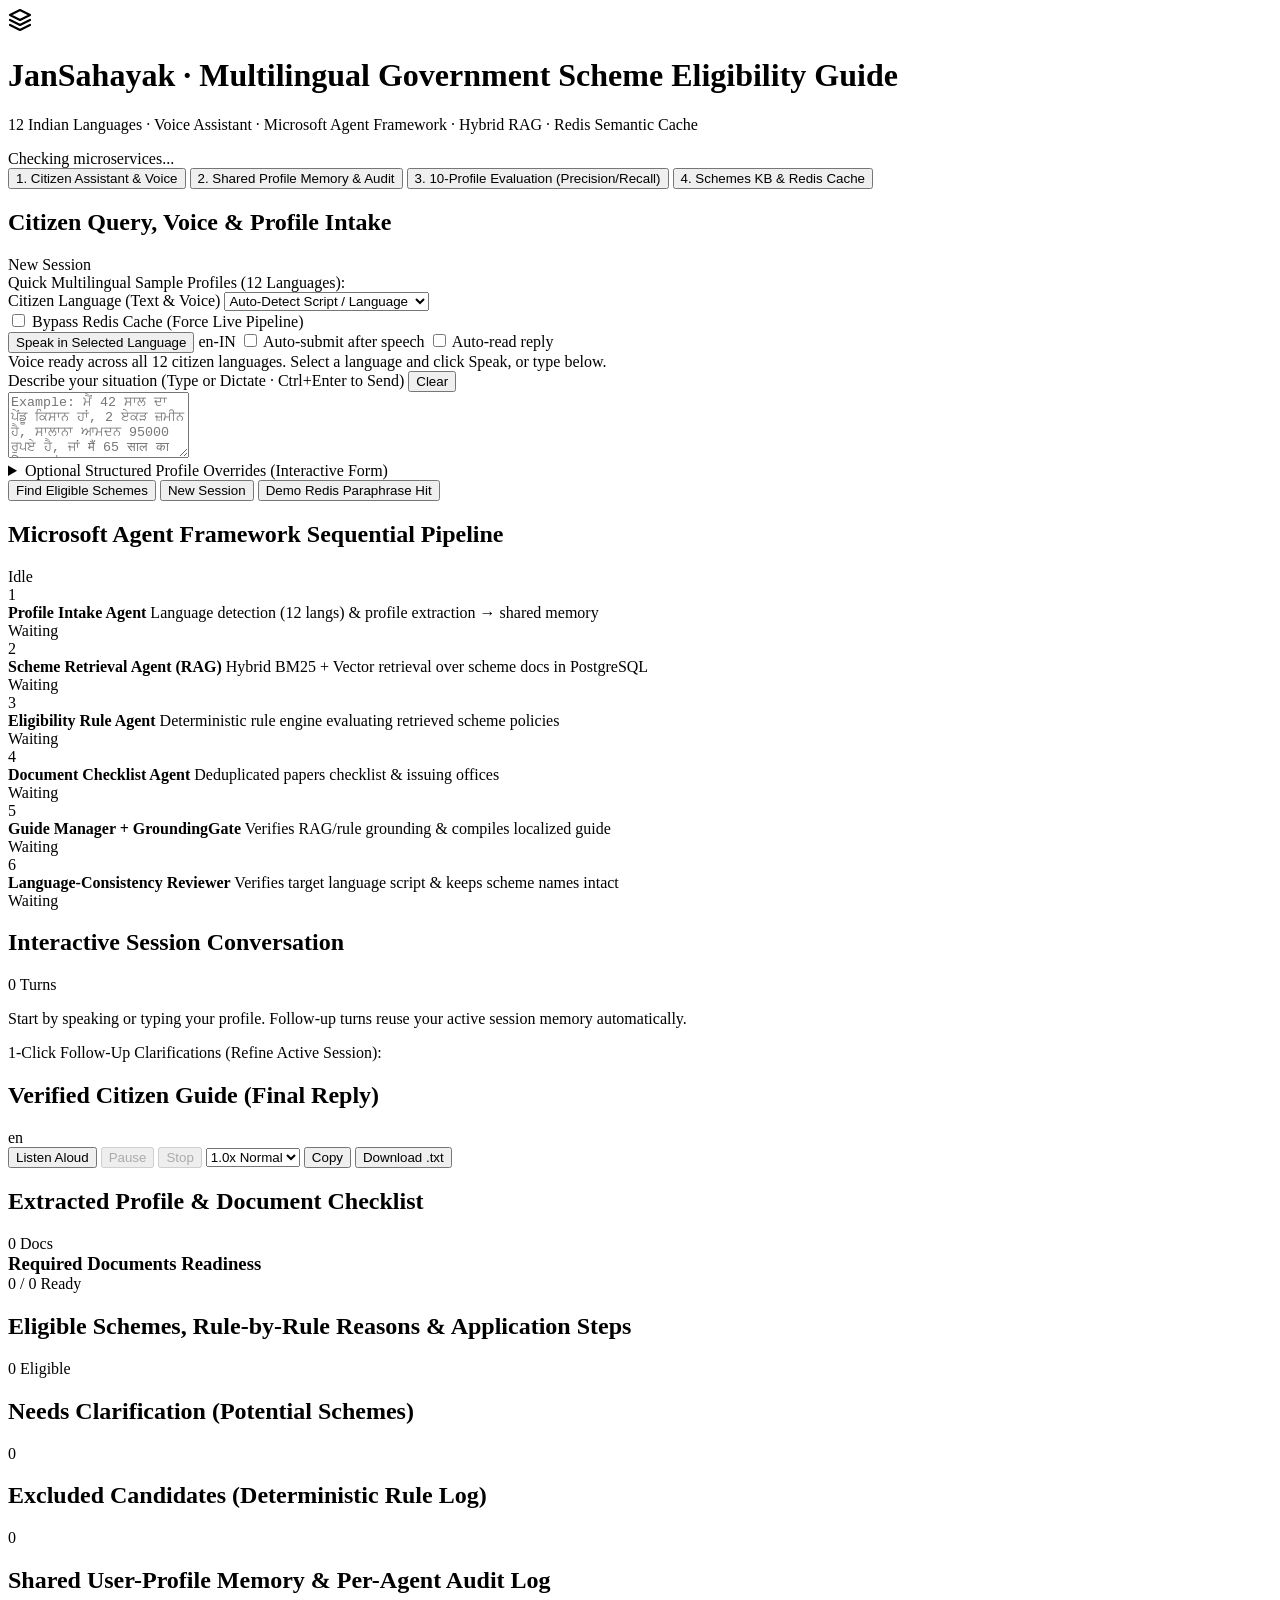
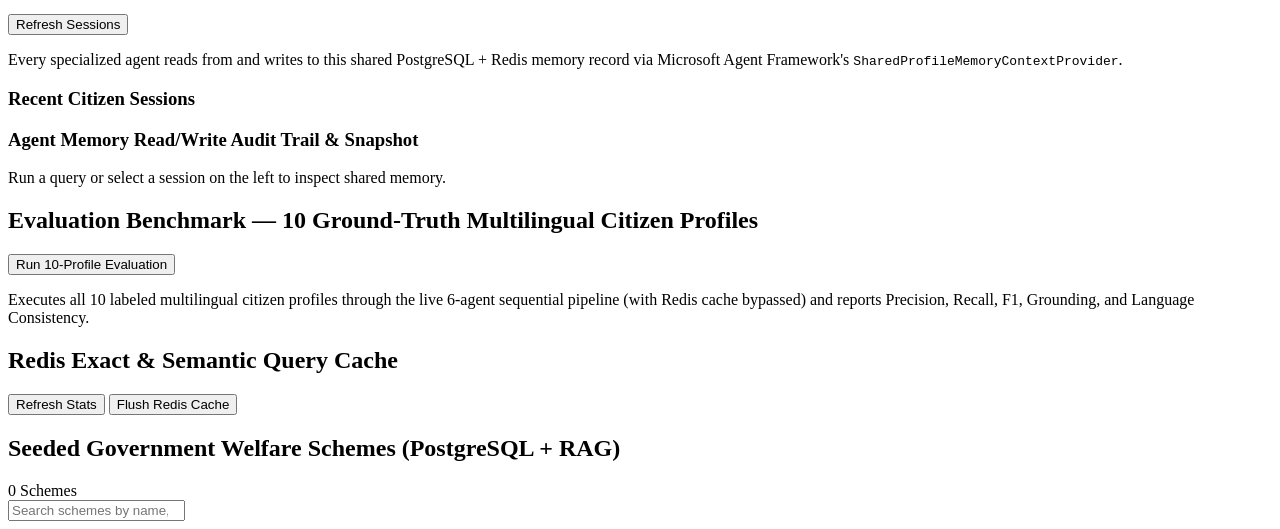
==== services/frontend_ui/static/index.html @ 43f575b0 "Complete JanSahayak multi-agent microservice system with report and 10-profile evaluation" ====
<!DOCTYPE html>
<html lang="en">
<head>
  <meta charset="UTF-8" />
  <meta name="viewport" content="width=device-width, initial-scale=1.0" />
  <title>Multilingual Government Scheme Eligibility Guide · JanSahayak AI</title>
  <link rel="stylesheet" href="/static/styles.css" />
</head>
<body>
  <!-- ========================================================================
       Top Navigation & Live Microservice Telemetry Header
       ======================================================================== -->
  <header class="topbar">
    <div class="brand">
      <div class="brand-badge" aria-hidden="true">
        <svg width="24" height="24" viewBox="0 0 24 24" fill="none" stroke="currentColor" stroke-width="2.2" stroke-linecap="round" stroke-linejoin="round">
          <path d="M12 2L2 7l10 5 10-5-10-5z"></path>
          <path d="M2 17l10 5 10-5"></path>
          <path d="M2 12l10 5 10-5"></path>
        </svg>
      </div>
      <div>
        <h1>JanSahayak · Multilingual Government Scheme Eligibility Guide</h1>
        <p class="subtitle">
          12 Indian Languages · Voice Assistant · Microsoft Agent Framework · Hybrid RAG · Redis Semantic Cache
        </p>
      </div>
    </div>

    <div class="health-strip" id="healthStrip">
      <span class="pill pill-neutral">Checking microservices...</span>
    </div>
  </header>

  <!-- Primary Navigation Tabs -->
  <nav class="tabs-bar">
    <button class="tab-btn active" data-tab="assistant">1. Citizen Assistant &amp; Voice</button>
    <button class="tab-btn" data-tab="memory">2. Shared Profile Memory &amp; Audit</button>
    <button class="tab-btn" data-tab="evaluation">3. 10-Profile Evaluation (Precision/Recall)</button>
    <button class="tab-btn" data-tab="kb-cache">4. Schemes KB &amp; Redis Cache</button>
  </nav>

  <main class="container">
    <!-- ======================================================================
         TAB 1: Interactive Citizen Chat, Voice Assistant & Sequential Pipeline
         ====================================================================== -->
    <section id="tab-assistant" class="tab-panel active">
      <div class="grid-two">
        <!-- Left Column: Multilingual Voice & Text Input, Sample Prompts, Overrides -->
        <div class="card">
          <div class="card-header">
            <h2>Citizen Query, Voice &amp; Profile Intake</h2>
            <span class="badge badge-info" id="sessionBadge">New Session</span>
          </div>

          <!-- 1-Click Multilingual Sample Citizen Queries (All 12 Supported Languages) -->
          <div class="samples-box">
            <label class="field-label">Quick Multilingual Sample Profiles (12 Languages):</label>
            <div class="sample-chips" id="sampleChips"></div>
          </div>

          <!-- Language Selector & Cache Toggle -->
          <div class="form-row">
            <div class="form-group">
              <label for="languageSelect" class="field-label">Citizen Language (Text &amp; Voice)</label>
              <select id="languageSelect" class="input-control">
                <option value="">Auto-Detect Script / Language</option>
                <option value="en">English (en-IN)</option>
                <option value="hi">हिन्दी — Hindi (hi-IN)</option>
                <option value="pa">ਪੰਜਾਬੀ — Punjabi (pa-IN)</option>
                <option value="te">తెలుగు — Telugu (te-IN)</option>
                <option value="ta">தமிழ் — Tamil (ta-IN)</option>
                <option value="bn">বাংলা — Bengali (bn-IN)</option>
                <option value="mr">मराठी — Marathi (mr-IN)</option>
                <option value="kn">ಕನ್ನಡ — Kannada (kn-IN)</option>
                <option value="gu">ગુજરાતી — Gujarati (gu-IN)</option>
                <option value="ml">മലയാളം — Malayalam (ml-IN)</option>
                <option value="or">ଓଡ଼ିଆ — Odia (or-IN)</option>
                <option value="ur">اردو — Urdu (ur-IN)</option>
              </select>
            </div>
            <div class="form-group checkbox-inline">
              <label class="checkbox-label">
                <input type="checkbox" id="bypassCacheChk" />
                <span>Bypass Redis Cache (Force Live Pipeline)</span>
              </label>
            </div>
          </div>

          <!-- Voice Assistant Bar (Gracefully progressive; never blocks text input) -->
          <div class="voice-dock" id="voiceDock">
            <div class="voice-controls-row">
              <button type="button" id="voiceMicBtn" class="btn btn-voice" title="Speak your profile using your microphone in the selected language">
                <span class="mic-dot"></span>
                <span id="voiceMicBtnLabel">Speak in Selected Language</span>
              </button>
              <span class="badge badge-neutral" id="voiceLocalePill">en-IN</span>
              <label class="checkbox-label voice-mini-chk">
                <input type="checkbox" id="voiceAutoSendChk" />
                <span>Auto-submit after speech</span>
              </label>
              <label class="checkbox-label voice-mini-chk">
                <input type="checkbox" id="voiceAutoReadChk" />
                <span>Auto-read reply</span>
              </label>
            </div>
            <div class="voice-status-line" id="voiceStatusText">
              Voice ready across all 12 citizen languages. Select a language and click Speak, or type below.
            </div>
          </div>

          <div class="form-group">
            <div class="label-split">
              <label for="citizenQuery" class="field-label">Describe your situation (Type or Dictate · Ctrl+Enter to Send)</label>
              <button type="button" id="clearInputBtn" class="link-btn">Clear</button>
            </div>
            <textarea
              id="citizenQuery"
              rows="4"
              class="input-control"
              placeholder="Example: ਮੈਂ 42 ਸਾਲ ਦਾ ਪੇਂਡੂ ਕਿਸਾਨ ਹਾਂ, 2 ਏਕੜ ਜ਼ਮੀਨ ਹੈ, ਸਾਲਾਨਾ ਆਮਦਨ 95000 ਰੁਪਏ ਹੈ, ਜਾਂ मैं 65 साल का किसान हूं..."
            ></textarea>
          </div>

          <!-- Collapsible Optional Structured Profile Overrides -->
          <details class="override-drawer">
            <summary>Optional Structured Profile Overrides (Interactive Form)</summary>
            <div class="override-grid">
              <div>
                <label class="mini-label">Age</label>
                <input type="number" id="ovrAge" class="input-control" placeholder="e.g., 45" min="0" max="115" />
              </div>
              <div>
                <label class="mini-label">Annual Income (INR)</label>
                <input type="number" id="ovrIncome" class="input-control" placeholder="e.g., 120000" min="0" />
              </div>
              <div>
                <label class="mini-label">Gender</label>
                <select id="ovrGender" class="input-control">
                  <option value="">-- From Text --</option>
                  <option value="female">Female</option>
                  <option value="male">Male</option>
                  <option value="other">Other</option>
                </select>
              </div>
              <div>
                <label class="mini-label">Occupation</label>
                <select id="ovrOccupation" class="input-control">
                  <option value="">-- From Text --</option>
                  <option value="farmer">Farmer</option>
                  <option value="student">Student</option>
                  <option value="street_vendor">Street Vendor</option>
                  <option value="artisan">Artisan / Craftsperson</option>
                  <option value="small_business">Small Business</option>
                  <option value="daily_wage_laborer">Daily Wage Laborer</option>
                  <option value="unemployed">Unemployed</option>
                  <option value="retired">Retired</option>
                  <option value="govt_employee">Govt Employee</option>
                </select>
              </div>
              <div>
                <label class="mini-label">Residence</label>
                <select id="ovrResidence" class="input-control">
                  <option value="">-- From Text --</option>
                  <option value="rural">Rural</option>
                  <option value="urban">Urban</option>
                </select>
              </div>
              <div>
                <label class="mini-label">Category</label>
                <select id="ovrCategory" class="input-control">
                  <option value="">-- From Text --</option>
                  <option value="General">General</option>
                  <option value="OBC">OBC</option>
                  <option value="SC">SC</option>
                  <option value="ST">ST</option>
                  <option value="EBC">EBC</option>
                  <option value="Minority">Minority</option>
                </select>
              </div>
              <div>
                <label class="mini-label">BPL Card?</label>
                <select id="ovrBpl" class="input-control">
                  <option value="">-- From Text --</option>
                  <option value="true">Yes (BPL)</option>
                  <option value="false">No</option>
                </select>
              </div>
              <div>
                <label class="mini-label">Owns Pucca House?</label>
                <select id="ovrPucca" class="input-control">
                  <option value="">-- From Text --</option>
                  <option value="false">No Pucca House</option>
                  <option value="true">Yes</option>
                </select>
              </div>
            </div>
          </details>

          <div class="action-bar">
            <button id="submitQueryBtn" class="btn btn-primary">Find Eligible Schemes</button>
            <button id="newSessionBtn" class="btn btn-ghost">New Session</button>
            <button id="testParaphraseBtn" class="btn btn-secondary" title="Submit a paraphrased version of the active query to demonstrate Redis Semantic Cache Hit">
              Demo Redis Paraphrase Hit
            </button>
          </div>
        </div>

        <!-- Right Column: Live 6-Agent Sequential Pipeline Visualizer + Conversation Thread -->
        <div class="right-stack">
          <div class="card">
            <div class="card-header">
              <h2>Microsoft Agent Framework Sequential Pipeline</h2>
              <span id="cacheStatusPill" class="pill pill-neutral">Idle</span>
            </div>
            <div class="pipeline-list" id="pipelineSteps">
              <div class="step-card" data-stage="profile_intake_agent">
                <div class="step-num">1</div>
                <div class="step-body">
                  <strong>Profile Intake Agent</strong>
                  <span class="step-desc">Language detection (12 langs) &amp; profile extraction → shared memory</span>
                </div>
                <span class="step-status">Waiting</span>
              </div>
              <div class="step-card" data-stage="scheme_retrieval_agent">
                <div class="step-num">2</div>
                <div class="step-body">
                  <strong>Scheme Retrieval Agent (RAG)</strong>
                  <span class="step-desc">Hybrid BM25 + Vector retrieval over scheme docs in PostgreSQL</span>
                </div>
                <span class="step-status">Waiting</span>
              </div>
              <div class="step-card" data-stage="eligibility_rule_agent">
                <div class="step-num">3</div>
                <div class="step-body">
                  <strong>Eligibility Rule Agent</strong>
                  <span class="step-desc">Deterministic rule engine evaluating retrieved scheme policies</span>
                </div>
                <span class="step-status">Waiting</span>
              </div>
              <div class="step-card" data-stage="document_checklist_agent">
                <div class="step-num">4</div>
                <div class="step-body">
                  <strong>Document Checklist Agent</strong>
                  <span class="step-desc">Deduplicated papers checklist &amp; issuing offices</span>
                </div>
                <span class="step-status">Waiting</span>
              </div>
              <div class="step-card" data-stage="guide_manager_agent">
                <div class="step-num">5</div>
                <div class="step-body">
                  <strong>Guide Manager + GroundingGate</strong>
                  <span class="step-desc">Verifies RAG/rule grounding &amp; compiles localized guide</span>
                </div>
                <span class="step-status">Waiting</span>
              </div>
              <div class="step-card" data-stage="language_reviewer_agent">
                <div class="step-num">6</div>
                <div class="step-body">
                  <strong>Language-Consistency Reviewer</strong>
                  <span class="step-desc">Verifies target language script &amp; keeps scheme names intact</span>
                </div>
                <span class="step-status">Waiting</span>
              </div>
            </div>
          </div>

          <!-- Interactive Multi-Turn Conversation History & 1-Click Follow-Up Suggestions -->
          <div class="card">
            <div class="card-header">
              <h2>Interactive Session Conversation</h2>
              <span class="badge badge-neutral" id="turnCountBadge">0 Turns</span>
            </div>
            <div id="chatThreadBox" class="chat-thread">
              <p class="muted">Start by speaking or typing your profile. Follow-up turns reuse your active session memory automatically.</p>
            </div>
            <div id="quickFollowupsBox" class="quick-followups hidden">
              <span class="mini-label">1-Click Follow-Up Clarifications (Refine Active Session):</span>
              <div id="quickFollowupChips" class="sample-chips"></div>
            </div>
          </div>
        </div>
      </div>

      <!-- Citizen Eligibility Output Area -->
      <div id="resultsContainer" class="results-area hidden">
        <!-- Verification Banner: Language Consistency + Grounding Gate + Latency -->
        <div class="verification-banner" id="verificationBanner"></div>

        <div class="grid-two">
          <!-- Localized Citizen Reply + Voice Read-Aloud & Export Toolbar -->
          <div class="card">
            <div class="card-header">
              <h2>Verified Citizen Guide (Final Reply)</h2>
              <div class="btn-row">
                <span class="badge badge-success" id="replyLangBadge">en</span>
              </div>
            </div>

            <!-- Voice Playback & Export Controls -->
            <div class="tts-toolbar">
              <button type="button" id="ttsPlayBtn" class="btn btn-primary btn-sm">Listen Aloud</button>
              <button type="button" id="ttsPauseBtn" class="btn btn-secondary btn-sm" disabled>Pause</button>
              <button type="button" id="ttsStopBtn" class="btn btn-ghost btn-sm" disabled>Stop</button>
              <select id="ttsRateSelect" class="rate-select" title="Speech playback speed">
                <option value="0.85">0.85x Slow</option>
                <option value="1.0" selected>1.0x Normal</option>
                <option value="1.2">1.2x Fast</option>
              </select>
              <button type="button" id="copyGuideBtn" class="btn btn-ghost btn-sm">Copy</button>
              <button type="button" id="downloadGuideBtn" class="btn btn-ghost btn-sm">Download .txt</button>
            </div>
            <div class="muted tts-progress" id="ttsStatusLine"></div>

            <pre id="finalReplyBox" class="reply-box"></pre>
          </div>

          <!-- Extracted Citizen Profile & Interactive Document Readiness Checklist -->
          <div class="card">
            <div class="card-header">
              <h2>Extracted Profile &amp; Document Checklist</h2>
              <span class="badge badge-info" id="docCountBadge">0 Docs</span>
            </div>
            <div id="extractedProfileChips" class="chip-grid"></div>

            <div class="doc-progress-wrap" id="docProgressWrap">
              <div class="label-split">
                <h3 class="sub-heading" style="margin:0;">Required Documents Readiness</h3>
                <span class="mini-label" id="docReadinessText">0 / 0 Ready</span>
              </div>
              <div class="progress-track">
                <div class="progress-fill" id="docProgressBar" style="width: 0%;"></div>
              </div>
            </div>

            <div id="documentChecklistBox" class="doc-list"></div>
          </div>
        </div>

        <!-- Eligible Schemes Detailed Cards -->
        <div class="card">
          <div class="card-header">
            <h2>Eligible Schemes, Rule-by-Rule Reasons &amp; Application Steps</h2>
            <span class="badge badge-success" id="eligibleCountBadge">0 Eligible</span>
          </div>
          <div id="eligibleSchemesGrid" class="schemes-grid"></div>
        </div>

        <!-- Potential / Ineligible Audit Accordion -->
        <div class="grid-two">
          <div class="card">
            <div class="card-header">
              <h2>Needs Clarification (Potential Schemes)</h2>
              <span class="badge badge-warn" id="potentialCountBadge">0</span>
            </div>
            <div id="potentialSchemesBox"></div>
          </div>
          <div class="card">
            <div class="card-header">
              <h2>Excluded Candidates (Deterministic Rule Log)</h2>
              <span class="badge badge-neutral" id="ineligibleCountBadge">0</span>
            </div>
            <div id="ineligibleSchemesBox"></div>
          </div>
        </div>
      </div>
    </section>

    <!-- ======================================================================
         TAB 2: Shared User-Profile Memory & Agent Read/Write Audit Inspector
         ====================================================================== -->
    <section id="tab-memory" class="tab-panel">
      <div class="card">
        <div class="card-header">
          <h2>Shared User-Profile Memory &amp; Per-Agent Audit Log</h2>
          <button id="refreshSessionsBtn" class="btn btn-secondary">Refresh Sessions</button>
        </div>
        <p class="muted">
          Every specialized agent reads from and writes to this shared PostgreSQL + Redis memory record via
          Microsoft Agent Framework's <code>SharedProfileMemoryContextProvider</code>.
        </p>
        <div class="grid-two">
          <div>
            <h3 class="sub-heading">Recent Citizen Sessions</h3>
            <div id="sessionsListBox" class="sessions-list"></div>
          </div>
          <div>
            <h3 class="sub-heading">Agent Memory Read/Write Audit Trail &amp; Snapshot</h3>
            <div id="memoryInspectorBox" class="inspector-box">
              <p class="muted">Run a query or select a session on the left to inspect shared memory.</p>
            </div>
          </div>
        </div>
      </div>
    </section>

    <!-- ======================================================================
         TAB 3: 10-Profile Precision & Recall Benchmark Evaluation Dashboard
         ====================================================================== -->
    <section id="tab-evaluation" class="tab-panel">
      <div class="card">
        <div class="card-header">
          <h2>Evaluation Benchmark — 10 Ground-Truth Multilingual Citizen Profiles</h2>
          <button id="runEvalBtn" class="btn btn-primary">Run 10-Profile Evaluation</button>
        </div>
        <p class="muted">
          Executes all 10 labeled multilingual citizen profiles through the live 6-agent sequential pipeline
          (with Redis cache bypassed) and reports Precision, Recall, F1, Grounding, and Language Consistency.
        </p>

        <div id="evalSummaryCards" class="kpi-grid"></div>
        <div id="evalTableContainer" class="table-wrap"></div>
      </div>
    </section>

    <!-- ======================================================================
         TAB 4: Scheme Knowledge Base & Redis Semantic Cache Inspector
         ====================================================================== -->
    <section id="tab-kb-cache" class="tab-panel">
      <div class="grid-two">
        <div class="card">
          <div class="card-header">
            <h2>Redis Exact &amp; Semantic Query Cache</h2>
            <div class="btn-row">
              <button id="refreshCacheBtn" class="btn btn-secondary">Refresh Stats</button>
              <button id="flushCacheBtn" class="btn btn-danger">Flush Redis Cache</button>
            </div>
          </div>
          <div id="redisStatsBox"></div>
        </div>

        <div class="card">
          <div class="card-header">
            <h2>Seeded Government Welfare Schemes (PostgreSQL + RAG)</h2>
            <span class="badge badge-info" id="kbCountBadge">0 Schemes</span>
          </div>
          <div class="kb-filter-bar">
            <input type="search" id="kbSearchInput" class="input-control" placeholder="Search schemes by name, ministry, or keyword (e.g., farmer, pension, student)..." />
            <div id="kbCategoryFilters" class="sample-chips" style="margin-top:8px;"></div>
          </div>
          <div id="schemesCatalogBox" class="kb-list"></div>
        </div>
      </div>
    </section>
  </main>

  <script src="/static/voice_controller.js"></script>
  <script src="/static/app.js"></script>
</body>
</html>
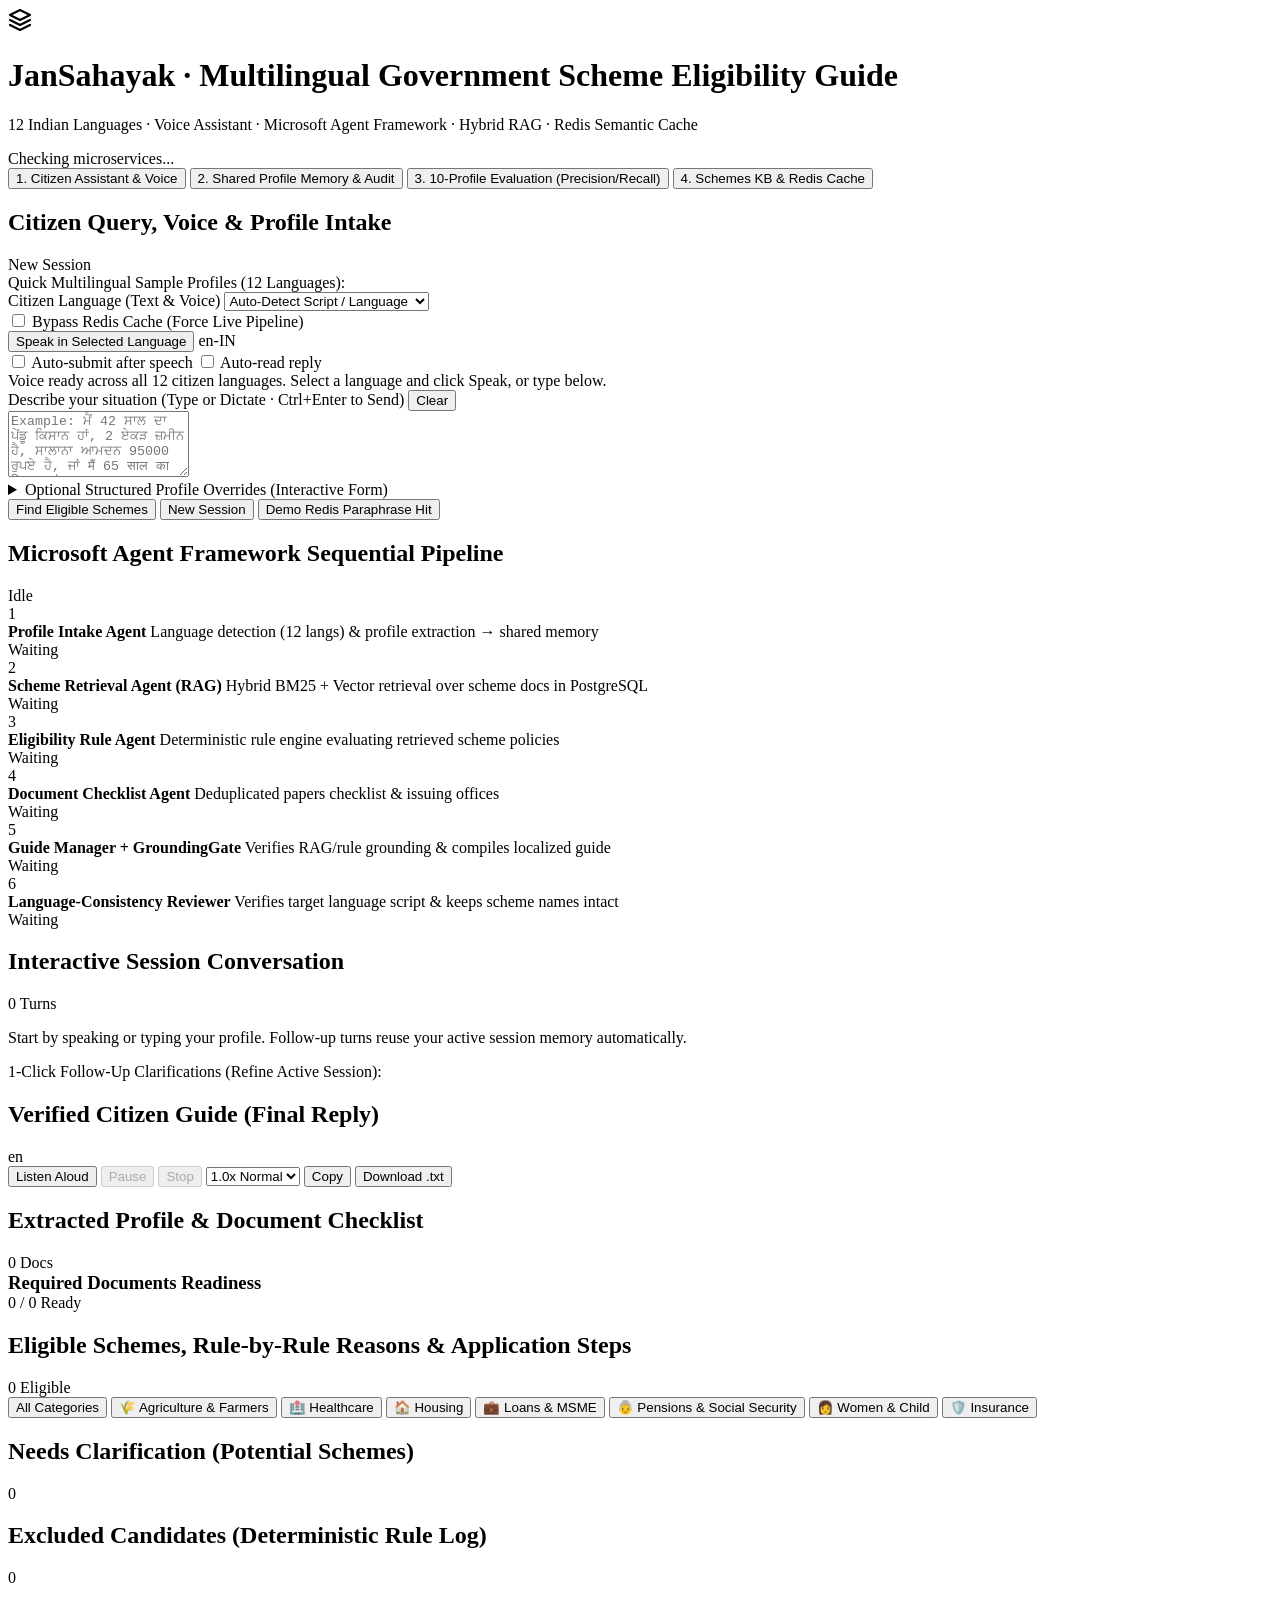
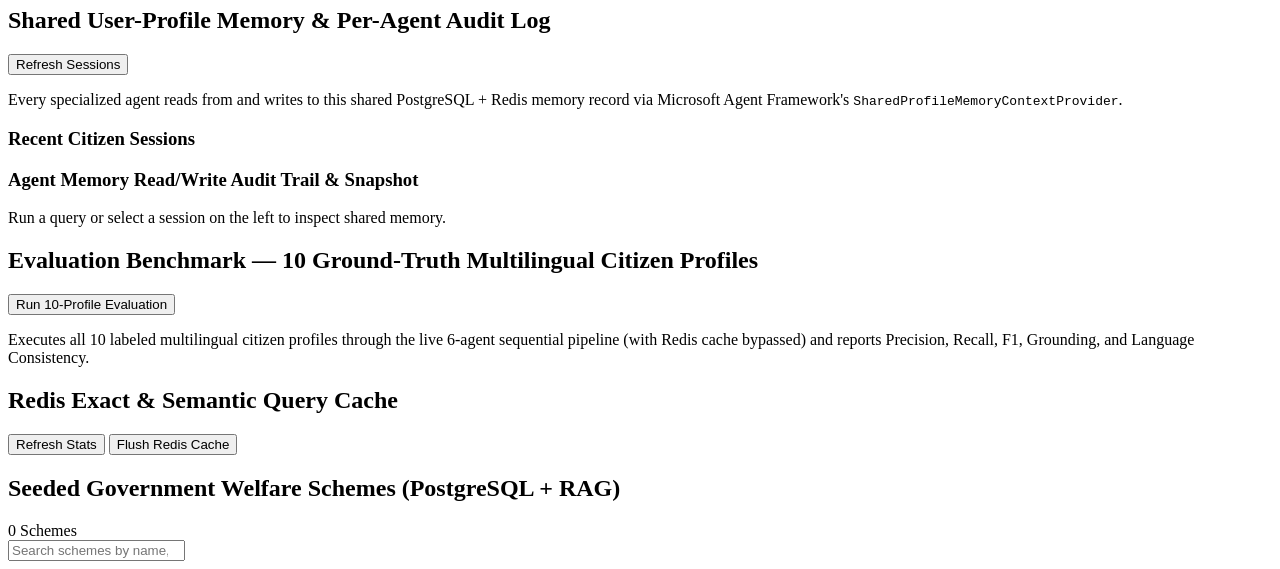
==== commit 3030800f: "Add dynamic full-page 12-language localization, audio wave equalizer, and scheme visualization metri" ====
--- a/services/frontend_ui/static/index.html
+++ b/services/frontend_ui/static/index.html
@@ -20,24 +20,24 @@
         </svg>
       </div>
       <div>
-        <h1>JanSahayak · Multilingual Government Scheme Eligibility Guide</h1>
-        <p class="subtitle">
+        <h1 id="brandHeading">JanSahayak · Multilingual Government Scheme Eligibility Guide</h1>
+        <p class="subtitle" id="brandSubtitle">
           12 Indian Languages · Voice Assistant · Microsoft Agent Framework · Hybrid RAG · Redis Semantic Cache
         </p>
       </div>
     </div>
 
     <div class="health-strip" id="healthStrip">
-      <span class="pill pill-neutral">Checking microservices...</span>
+      <span class="pill pill-neutral" id="healthPill">Checking microservices...</span>
     </div>
   </header>
 
   <!-- Primary Navigation Tabs -->
   <nav class="tabs-bar">
-    <button class="tab-btn active" data-tab="assistant">1. Citizen Assistant &amp; Voice</button>
-    <button class="tab-btn" data-tab="memory">2. Shared Profile Memory &amp; Audit</button>
-    <button class="tab-btn" data-tab="evaluation">3. 10-Profile Evaluation (Precision/Recall)</button>
-    <button class="tab-btn" data-tab="kb-cache">4. Schemes KB &amp; Redis Cache</button>
+    <button class="tab-btn active" data-tab="assistant" id="tabBtnAssistant">1. Citizen Assistant &amp; Voice</button>
+    <button class="tab-btn" data-tab="memory" id="tabBtnMemory">2. Shared Profile Memory &amp; Audit</button>
+    <button class="tab-btn" data-tab="evaluation" id="tabBtnEvaluation">3. 10-Profile Evaluation (Precision/Recall)</button>
+    <button class="tab-btn" data-tab="kb-cache" id="tabBtnKbCache">4. Schemes KB &amp; Redis Cache</button>
   </nav>
 
   <main class="container">
@@ -49,22 +49,22 @@
         <!-- Left Column: Multilingual Voice & Text Input, Sample Prompts, Overrides -->
         <div class="card">
           <div class="card-header">
-            <h2>Citizen Query, Voice &amp; Profile Intake</h2>
+            <h2 id="cardIntakeTitle">Citizen Query, Voice &amp; Profile Intake</h2>
             <span class="badge badge-info" id="sessionBadge">New Session</span>
           </div>
 
           <!-- 1-Click Multilingual Sample Citizen Queries (All 12 Supported Languages) -->
           <div class="samples-box">
-            <label class="field-label">Quick Multilingual Sample Profiles (12 Languages):</label>
+            <label class="field-label" id="samplesLabel">Quick Multilingual Sample Profiles (12 Languages):</label>
             <div class="sample-chips" id="sampleChips"></div>
           </div>
 
           <!-- Language Selector & Cache Toggle -->
           <div class="form-row">
             <div class="form-group">
-              <label for="languageSelect" class="field-label">Citizen Language (Text &amp; Voice)</label>
+              <label for="languageSelect" class="field-label" id="langSelectLabel">Citizen Language (Text &amp; Voice)</label>
               <select id="languageSelect" class="input-control">
-                <option value="">Auto-Detect Script / Language</option>
+                <option value="" id="autoDetectOpt">Auto-Detect Script / Language</option>
                 <option value="en">English (en-IN)</option>
                 <option value="hi">हिन्दी — Hindi (hi-IN)</option>
                 <option value="pa">ਪੰਜਾਬੀ — Punjabi (pa-IN)</option>
@@ -82,7 +82,7 @@
             <div class="form-group checkbox-inline">
               <label class="checkbox-label">
                 <input type="checkbox" id="bypassCacheChk" />
-                <span>Bypass Redis Cache (Force Live Pipeline)</span>
+                <span id="bypassCacheLabel">Bypass Redis Cache (Force Live Pipeline)</span>
               </label>
             </div>
           </div>
@@ -95,13 +95,24 @@
                 <span id="voiceMicBtnLabel">Speak in Selected Language</span>
               </button>
               <span class="badge badge-neutral" id="voiceLocalePill">en-IN</span>
+
+              <!-- Live Audio Wave Equalizer Indicator -->
+              <div class="voice-wave-container" id="voiceWaveBox" title="Voice audio waveform indicator">
+                <div class="voice-wave-bar"></div>
+                <div class="voice-wave-bar"></div>
+                <div class="voice-wave-bar"></div>
+                <div class="voice-wave-bar"></div>
+                <div class="voice-wave-bar"></div>
+                <div class="voice-wave-bar"></div>
+              </div>
+
               <label class="checkbox-label voice-mini-chk">
                 <input type="checkbox" id="voiceAutoSendChk" />
-                <span>Auto-submit after speech</span>
+                <span id="autoSendLabel">Auto-submit after speech</span>
               </label>
               <label class="checkbox-label voice-mini-chk">
                 <input type="checkbox" id="voiceAutoReadChk" />
-                <span>Auto-read reply</span>
+                <span id="autoReadLabel">Auto-read reply</span>
               </label>
             </div>
             <div class="voice-status-line" id="voiceStatusText">
@@ -111,7 +122,7 @@
 
           <div class="form-group">
             <div class="label-split">
-              <label for="citizenQuery" class="field-label">Describe your situation (Type or Dictate · Ctrl+Enter to Send)</label>
+              <label for="citizenQuery" class="field-label" id="describeLabel">Describe your situation (Type or Dictate · Ctrl+Enter to Send)</label>
               <button type="button" id="clearInputBtn" class="link-btn">Clear</button>
             </div>
             <textarea
@@ -124,10 +135,10 @@
 
           <!-- Collapsible Optional Structured Profile Overrides -->
           <details class="override-drawer">
-            <summary>Optional Structured Profile Overrides (Interactive Form)</summary>
+            <summary id="overridesSummary">Optional Structured Profile Overrides (Interactive Form)</summary>
             <div class="override-grid">
               <div>
-                <label class="mini-label">Age</label>
+                <label class="mini-label" id="lblOvrAge">Age</label>
                 <input type="number" id="ovrAge" class="input-control" placeholder="e.g., 45" min="0" max="115" />
               </div>
               <div>
@@ -210,14 +221,14 @@
         <div class="right-stack">
           <div class="card">
             <div class="card-header">
-              <h2>Microsoft Agent Framework Sequential Pipeline</h2>
+              <h2 id="pipelineTitle">Microsoft Agent Framework Sequential Pipeline</h2>
               <span id="cacheStatusPill" class="pill pill-neutral">Idle</span>
             </div>
             <div class="pipeline-list" id="pipelineSteps">
               <div class="step-card" data-stage="profile_intake_agent">
                 <div class="step-num">1</div>
                 <div class="step-body">
-                  <strong>Profile Intake Agent</strong>
+                  <strong class="step-name">Profile Intake Agent</strong>
                   <span class="step-desc">Language detection (12 langs) &amp; profile extraction → shared memory</span>
                 </div>
                 <span class="step-status">Waiting</span>
@@ -225,7 +236,7 @@
               <div class="step-card" data-stage="scheme_retrieval_agent">
                 <div class="step-num">2</div>
                 <div class="step-body">
-                  <strong>Scheme Retrieval Agent (RAG)</strong>
+                  <strong class="step-name">Scheme Retrieval Agent (RAG)</strong>
                   <span class="step-desc">Hybrid BM25 + Vector retrieval over scheme docs in PostgreSQL</span>
                 </div>
                 <span class="step-status">Waiting</span>
@@ -233,7 +244,7 @@
               <div class="step-card" data-stage="eligibility_rule_agent">
                 <div class="step-num">3</div>
                 <div class="step-body">
-                  <strong>Eligibility Rule Agent</strong>
+                  <strong class="step-name">Eligibility Rule Agent</strong>
                   <span class="step-desc">Deterministic rule engine evaluating retrieved scheme policies</span>
                 </div>
                 <span class="step-status">Waiting</span>
@@ -241,7 +252,7 @@
               <div class="step-card" data-stage="document_checklist_agent">
                 <div class="step-num">4</div>
                 <div class="step-body">
-                  <strong>Document Checklist Agent</strong>
+                  <strong class="step-name">Document Checklist Agent</strong>
                   <span class="step-desc">Deduplicated papers checklist &amp; issuing offices</span>
                 </div>
                 <span class="step-status">Waiting</span>
@@ -249,7 +260,7 @@
               <div class="step-card" data-stage="guide_manager_agent">
                 <div class="step-num">5</div>
                 <div class="step-body">
-                  <strong>Guide Manager + GroundingGate</strong>
+                  <strong class="step-name">Guide Manager + GroundingGate</strong>
                   <span class="step-desc">Verifies RAG/rule grounding &amp; compiles localized guide</span>
                 </div>
                 <span class="step-status">Waiting</span>
@@ -257,7 +268,7 @@
               <div class="step-card" data-stage="language_reviewer_agent">
                 <div class="step-num">6</div>
                 <div class="step-body">
-                  <strong>Language-Consistency Reviewer</strong>
+                  <strong class="step-name">Language-Consistency Reviewer</strong>
                   <span class="step-desc">Verifies target language script &amp; keeps scheme names intact</span>
                 </div>
                 <span class="step-status">Waiting</span>
@@ -268,14 +279,14 @@
           <!-- Interactive Multi-Turn Conversation History & 1-Click Follow-Up Suggestions -->
           <div class="card">
             <div class="card-header">
-              <h2>Interactive Session Conversation</h2>
+              <h2 id="chatThreadTitle">Interactive Session Conversation</h2>
               <span class="badge badge-neutral" id="turnCountBadge">0 Turns</span>
             </div>
             <div id="chatThreadBox" class="chat-thread">
-              <p class="muted">Start by speaking or typing your profile. Follow-up turns reuse your active session memory automatically.</p>
+              <p class="muted" id="chatEmptyHint">Start by speaking or typing your profile. Follow-up turns reuse your active session memory automatically.</p>
             </div>
             <div id="quickFollowupsBox" class="quick-followups hidden">
-              <span class="mini-label">1-Click Follow-Up Clarifications (Refine Active Session):</span>
+              <span class="mini-label" id="quickFollowupsTitle">1-Click Follow-Up Clarifications (Refine Active Session):</span>
               <div id="quickFollowupChips" class="sample-chips"></div>
             </div>
           </div>
@@ -291,7 +302,7 @@
           <!-- Localized Citizen Reply + Voice Read-Aloud & Export Toolbar -->
           <div class="card">
             <div class="card-header">
-              <h2>Verified Citizen Guide (Final Reply)</h2>
+              <h2 id="guideFinalTitle">Verified Citizen Guide (Final Reply)</h2>
               <div class="btn-row">
                 <span class="badge badge-success" id="replyLangBadge">en</span>
               </div>
@@ -318,14 +329,14 @@
           <!-- Extracted Citizen Profile & Interactive Document Readiness Checklist -->
           <div class="card">
             <div class="card-header">
-              <h2>Extracted Profile &amp; Document Checklist</h2>
+              <h2 id="extractedProfileTitle">Extracted Profile &amp; Document Checklist</h2>
               <span class="badge badge-info" id="docCountBadge">0 Docs</span>
             </div>
             <div id="extractedProfileChips" class="chip-grid"></div>
 
             <div class="doc-progress-wrap" id="docProgressWrap">
               <div class="label-split">
-                <h3 class="sub-heading" style="margin:0;">Required Documents Readiness</h3>
+                <h3 class="sub-heading" id="docReadinessHeading" style="margin:0;">Required Documents Readiness</h3>
                 <span class="mini-label" id="docReadinessText">0 / 0 Ready</span>
               </div>
               <div class="progress-track">
@@ -340,9 +351,22 @@
         <!-- Eligible Schemes Detailed Cards -->
         <div class="card">
           <div class="card-header">
-            <h2>Eligible Schemes, Rule-by-Rule Reasons &amp; Application Steps</h2>
+            <h2 id="eligibleSchemesTitle">Eligible Schemes, Rule-by-Rule Reasons &amp; Application Steps</h2>
             <span class="badge badge-success" id="eligibleCountBadge">0 Eligible</span>
           </div>
+
+          <!-- Interactive Category Filter Toolbar for Quick Exploration -->
+          <div class="scheme-filter-toolbar" id="schemeFilterToolbar">
+            <button type="button" class="cat-filter-btn active" data-cat="all" id="filterAllBtn">All Categories</button>
+            <button type="button" class="cat-filter-btn" data-cat="agri" id="filterAgriBtn">🌾 Agriculture &amp; Farmers</button>
+            <button type="button" class="cat-filter-btn" data-cat="health" id="filterHealthBtn">🏥 Healthcare</button>
+            <button type="button" class="cat-filter-btn" data-cat="housing" id="filterHousingBtn">🏠 Housing</button>
+            <button type="button" class="cat-filter-btn" data-cat="msme" id="filterMsmeBtn">💼 Loans &amp; MSME</button>
+            <button type="button" class="cat-filter-btn" data-cat="pension" id="filterPensionBtn">👵 Pensions &amp; Social Security</button>
+            <button type="button" class="cat-filter-btn" data-cat="women" id="filterWomenBtn">👩 Women &amp; Child</button>
+            <button type="button" class="cat-filter-btn" data-cat="insurance" id="filterInsuranceBtn">🛡️ Insurance</button>
+          </div>
+
           <div id="eligibleSchemesGrid" class="schemes-grid"></div>
         </div>
 
@@ -350,14 +374,14 @@
         <div class="grid-two">
           <div class="card">
             <div class="card-header">
-              <h2>Needs Clarification (Potential Schemes)</h2>
+              <h2 id="potentialSchemesTitle">Needs Clarification (Potential Schemes)</h2>
               <span class="badge badge-warn" id="potentialCountBadge">0</span>
             </div>
             <div id="potentialSchemesBox"></div>
           </div>
           <div class="card">
             <div class="card-header">
-              <h2>Excluded Candidates (Deterministic Rule Log)</h2>
+              <h2 id="ineligibleSchemesTitle">Excluded Candidates (Deterministic Rule Log)</h2>
               <span class="badge badge-neutral" id="ineligibleCountBadge">0</span>
             </div>
             <div id="ineligibleSchemesBox"></div>
@@ -444,6 +468,8 @@
     </section>
   </main>
 
+  <script src="/static/ui_translations.js"></script>
+  <script src="/static/scheme_metrics.js"></script>
   <script src="/static/voice_controller.js"></script>
   <script src="/static/app.js"></script>
 </body>
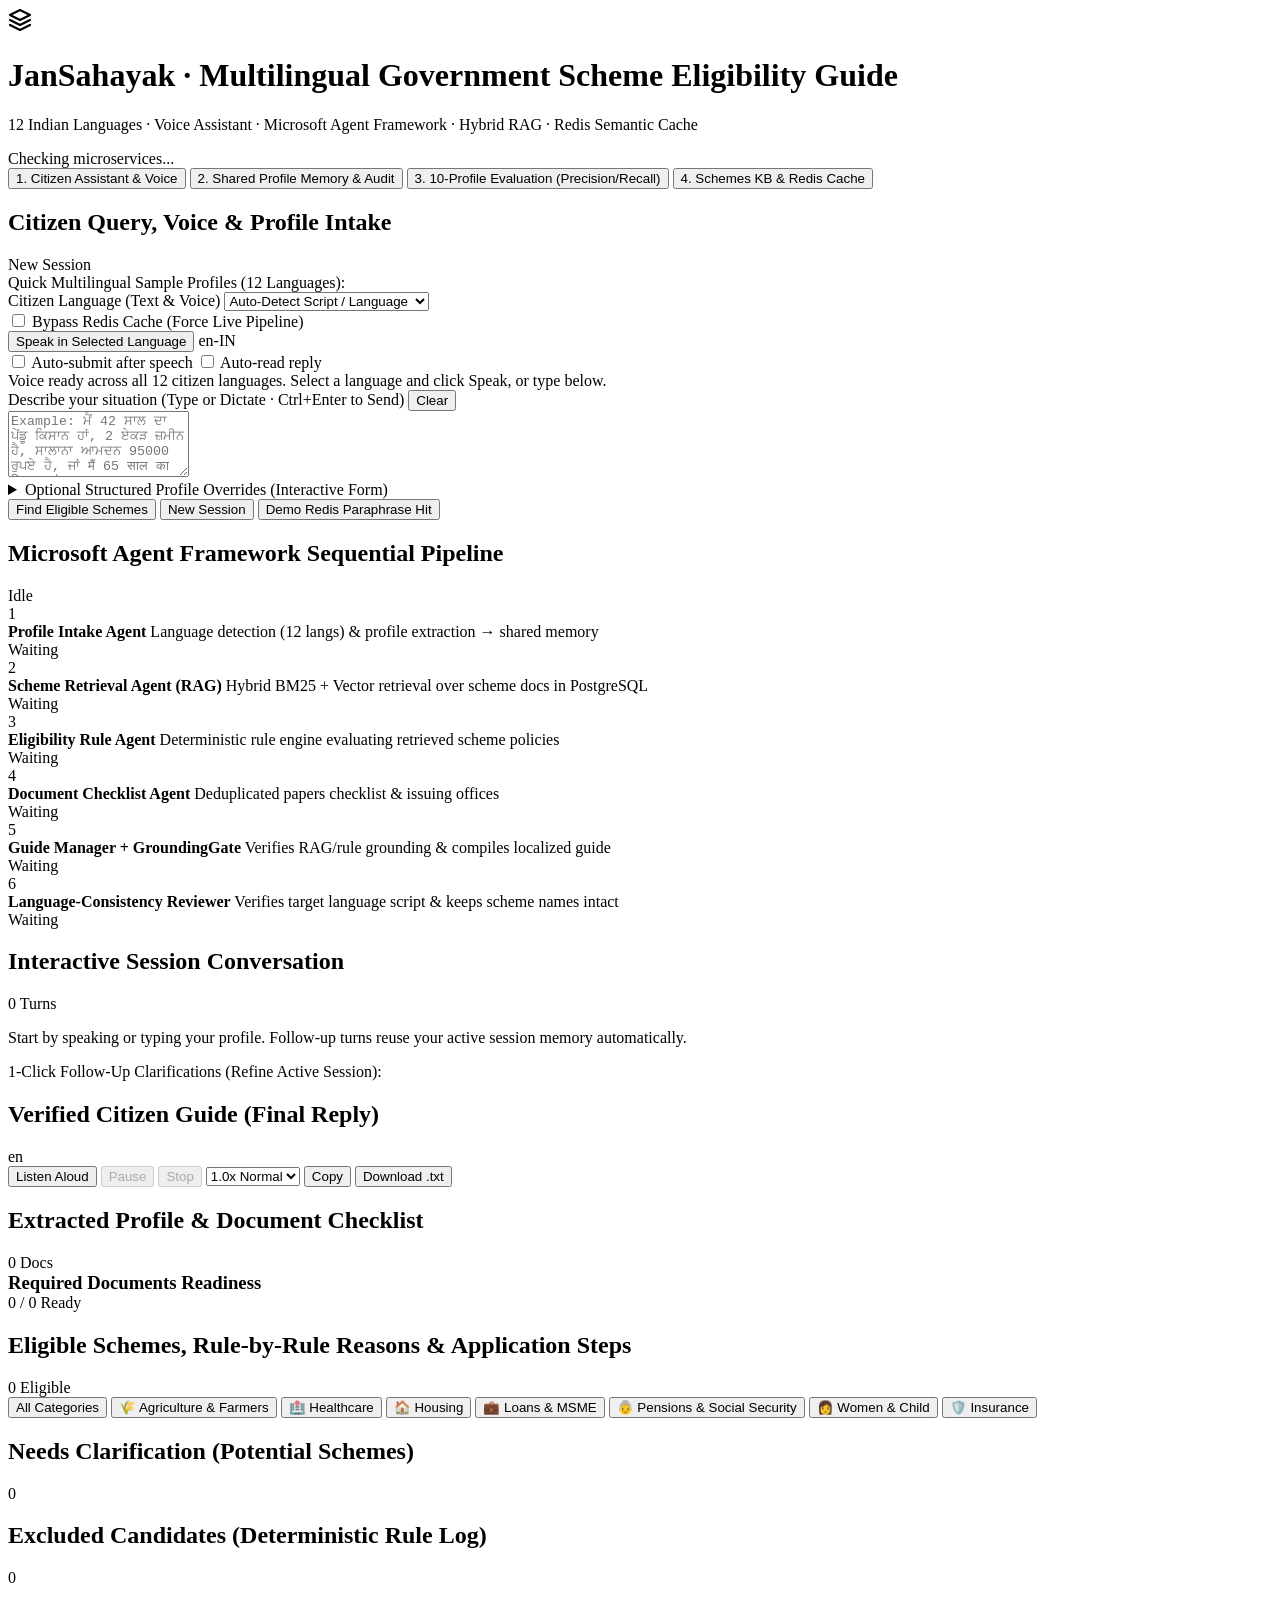
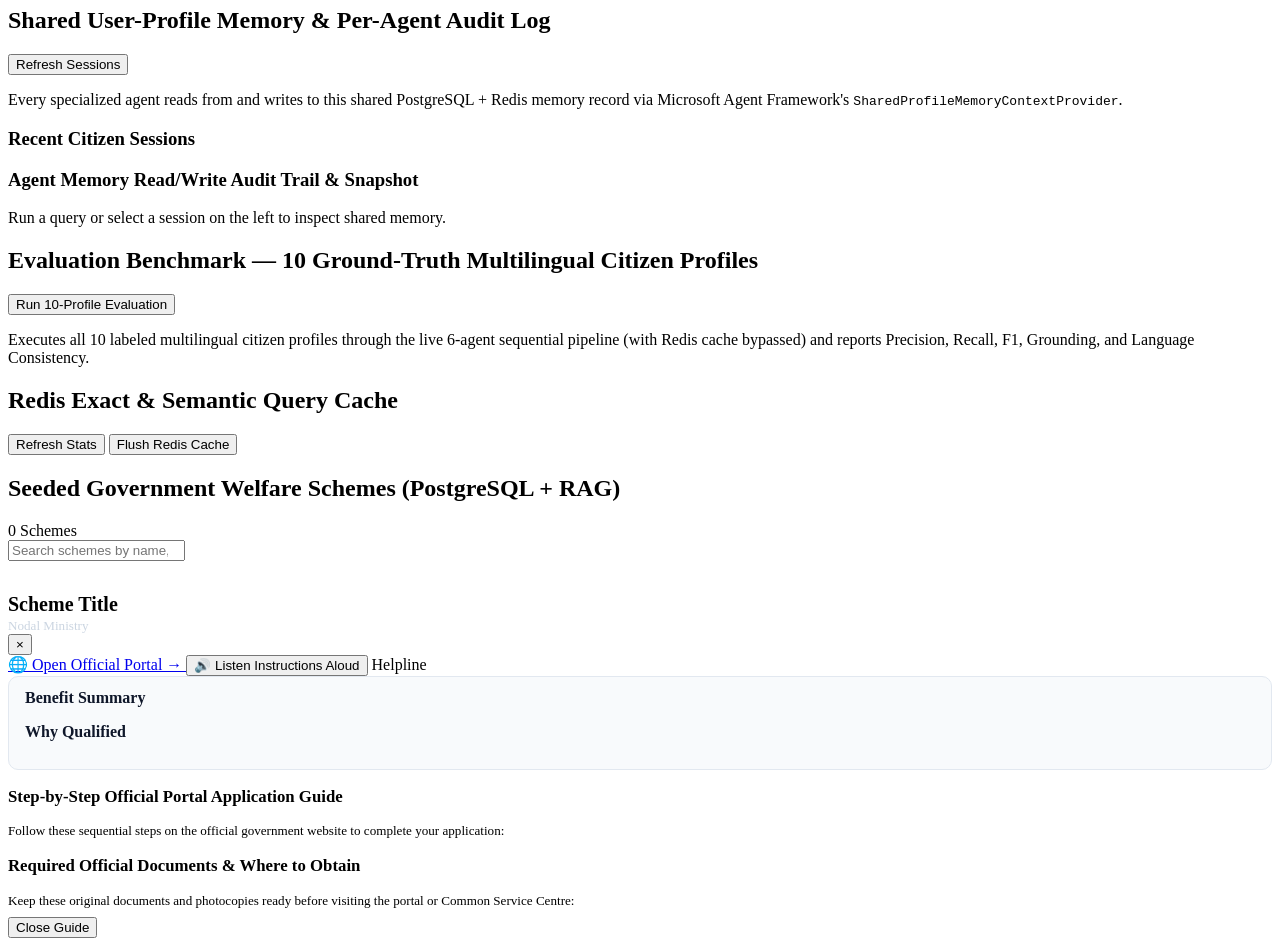
==== commit 0bf81bb5: "feat(presentation-ui-cache): add Slide 2 DFD and caching lifecycle, startup Redis pre-warming from D" ====
--- a/services/frontend_ui/static/index.html
+++ b/services/frontend_ui/static/index.html
@@ -468,6 +468,70 @@
     </section>
   </main>
 
+  <!-- ========================================================================
+       Interactive Step-by-Step Portal Application Guide & Document Walkthrough Modal
+       Appears when the user clicks on any scheme card to explain portal workflows & papers
+       ======================================================================== -->
+  <div id="schemeWalkthroughModal" class="modal-backdrop hidden" role="dialog" aria-modal="true" aria-labelledby="modalSchemeTitle">
+    <div class="modal-card">
+      <div class="modal-header">
+        <div>
+          <span class="badge" id="modalCategoryBadge" style="background: rgba(255,255,255,0.2); color:#ffffff; font-weight:700;">Sector</span>
+          <h2 id="modalSchemeTitle" style="margin:6px 0 2px; font-size:1.25rem;">Scheme Title</h2>
+          <div class="muted" id="modalMinistryText" style="color:#cbd5e1; font-size:0.82rem;">Nodal Ministry</div>
+        </div>
+        <button type="button" id="closeModalBtn" class="close-btn" aria-label="Close modal">&times;</button>
+      </div>
+
+      <div class="modal-body" id="modalBody">
+        <!-- Direct Official Portal URL + Audio Guidance Bar -->
+        <div class="modal-action-bar">
+          <a id="modalOfficialPortalLink" href="#" target="_blank" rel="noopener" class="btn btn-primary" title="Open official government portal">
+            🌐 Open Official Portal &rarr;
+          </a>
+          <button type="button" id="modalSpeakBtn" class="btn btn-secondary" title="Read step-by-step instructions aloud">
+            🔊 Listen Instructions Aloud
+          </button>
+          <span class="badge badge-neutral" id="modalHelplineBadge">Helpline</span>
+        </div>
+
+        <!-- Localized Benefit Summary & Why Qualified -->
+        <div class="modal-section" style="background:#f8fafc; border:1px solid #e2e8f0; border-radius:10px; padding:12px 16px;">
+          <h4 id="modalBenefitHeading" style="margin:0 0 4px; color:#0f172a; font-weight:700;">Benefit Summary</h4>
+          <p id="modalBenefitSummary" class="modal-text" style="margin-bottom:8px;"></p>
+          <h4 id="modalWhyQualifiedHeading" style="margin:0 0 4px; color:#0f172a; font-weight:700;">Why Qualified</h4>
+          <p id="modalWhyQualifiedText" class="modal-text" style="margin-bottom:0;"></p>
+        </div>
+
+        <!-- Step-by-Step Application Instructions in Citizen's Desired Language -->
+        <div class="modal-section">
+          <h3 id="modalStepsHeading" style="color:var(--primary); font-size:1.05rem;">
+            Step-by-Step Official Portal Application Guide
+          </h3>
+          <p class="muted" id="modalStepsIntro" style="font-size:0.82rem; margin-bottom:8px;">
+            Follow these sequential steps on the official government website to complete your application:
+          </p>
+          <ol id="modalStepsList" class="step-guide-list"></ol>
+        </div>
+
+        <!-- Required Documents Checklist & Where to Obtain -->
+        <div class="modal-section">
+          <h3 id="modalDocsHeading" style="color:var(--primary); font-size:1.05rem;">
+            Required Official Documents &amp; Where to Obtain
+          </h3>
+          <p class="muted" id="modalDocsIntro" style="font-size:0.82rem; margin-bottom:8px;">
+            Keep these original documents and photocopies ready before visiting the portal or Common Service Centre:
+          </p>
+          <div id="modalDocsList" class="modal-docs-grid"></div>
+        </div>
+      </div>
+
+      <div class="modal-footer">
+        <button type="button" id="closeModalFooterBtn" class="btn btn-secondary">Close Guide</button>
+      </div>
+    </div>
+  </div>
+
   <script src="/static/ui_translations.js"></script>
   <script src="/static/scheme_metrics.js"></script>
   <script src="/static/voice_controller.js"></script>
